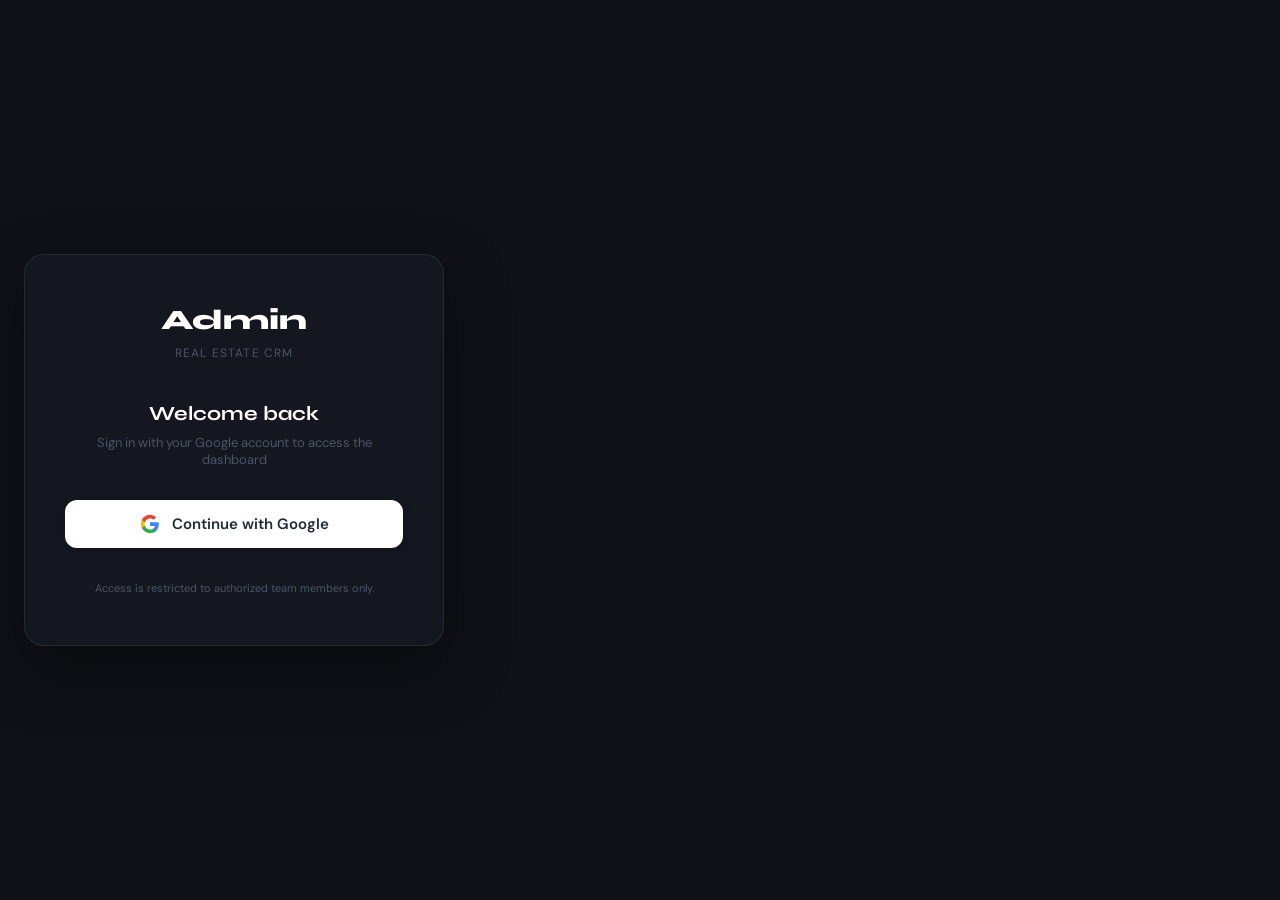
==== docs/index.html @ 5480eefa "Rename dashboard to docs for GitHub Pages" ====
<!DOCTYPE html>
<html lang="en">
<head>
  <meta charset="UTF-8"/>
  <meta name="viewport" content="width=device-width, initial-scale=1.0"/>
  <title>PropAdmin · Dashboard</title>
  <link href="https://fonts.googleapis.com/css2?family=DM+Sans:wght@300;400;500;600;700&family=Syne:wght@700;800&display=swap" rel="stylesheet"/>
  <link rel="stylesheet" href="css/styles.css"/>
  <script src="https://cdn.jsdelivr.net/npm/chart.js"></script>
  <script type="module" src="js/app.js"></script>
</head>
<body>

  <!-- AUTH SCREEN -->
  <div id="auth-screen" style="display:flex;align-items:center;justify-content:center;min-height:100vh;background:#0f1117;padding:24px">
    <div style="background:#141720;border:1px solid rgba(255,255,255,0.08);border-radius:20px;padding:48px 40px;width:100%;max-width:420px;text-align:center;box-shadow:0 24px 64px rgba(0,0,0,0.4)">
      <div style="font-family:'Syne',sans-serif;font-size:28px;font-weight:800;color:#fff;margin-bottom:8px">Admin</div>
      <div style="font-size:12px;color:#4a5568;text-transform:uppercase;letter-spacing:0.1em;margin-bottom:40px">Real Estate CRM</div>
      <div style="font-size:20px;font-weight:700;color:#fff;font-family:'Syne',sans-serif;margin-bottom:8px">Welcome back</div>
      <div style="font-size:13px;color:#4a5568;margin-bottom:32px">Sign in with your Google account to access the dashboard</div>
      <button id="google-signin-btn" style="display:flex;align-items:center;justify-content:center;gap:12px;width:100%;padding:14px 20px;border-radius:12px;background:#fff;border:none;cursor:pointer;font-family:'DM Sans',sans-serif;font-size:15px;font-weight:600;color:#1f2937;transition:all 0.2s;box-shadow:0 2px 8px rgba(0,0,0,0.2)"
        onmouseover="this.style.transform='translateY(-1px)';this.style.boxShadow='0 4px 16px rgba(0,0,0,0.3)'"
        onmouseout="this.style.transform='none';this.style.boxShadow='0 2px 8px rgba(0,0,0,0.2)'">
        <svg width="20" height="20" viewBox="0 0 24 24">
          <path fill="#4285F4" d="M22.56 12.25c0-.78-.07-1.53-.2-2.25H12v4.26h5.92c-.26 1.37-1.04 2.53-2.21 3.31v2.77h3.57c2.08-1.92 3.28-4.74 3.28-8.09z"/>
          <path fill="#34A853" d="M12 23c2.97 0 5.46-.98 7.28-2.66l-3.57-2.77c-.98.66-2.23 1.06-3.71 1.06-2.86 0-5.29-1.93-6.16-4.53H2.18v2.84C3.99 20.53 7.7 23 12 23z"/>
          <path fill="#FBBC05" d="M5.84 14.09c-.22-.66-.35-1.36-.35-2.09s.13-1.43.35-2.09V7.07H2.18C1.43 8.55 1 10.22 1 12s.43 3.45 1.18 4.93l2.85-2.22.81-.62z"/>
          <path fill="#EA4335" d="M12 5.38c1.62 0 3.06.56 4.21 1.64l3.15-3.15C17.45 2.09 14.97 1 12 1 7.7 1 3.99 3.47 2.18 7.07l3.66 2.84c.87-2.6 3.3-4.53 6.16-4.53z"/>
        </svg>
        Continue with Google
      </button>
      <div id="auth-error" style="display:none;margin-top:16px;padding:12px 16px;background:rgba(239,68,68,0.1);border:1px solid rgba(239,68,68,0.2);border-radius:10px;font-size:13px;color:#fca5a5;line-height:1.5"></div>
      <div style="margin-top:32px;font-size:11px;color:#4a5568;line-height:1.6">Access is restricted to authorized team members only.</div>
    </div>
  </div>

  <!-- APP SCREEN -->
  <div id="app-screen" style="display:none;min-height:100vh">

    <!-- Sidebar -->
    <div id="sidebar">
      <div class="logo">
        <h1>🏠 PropAdmin</h1>
        <p>Real Estate CRM</p>
      </div>
      <nav>
        <button class="nav-btn active" data-view="dashboard">⊡ &nbsp; Dashboard</button>

        <div style="padding:8px 24px 4px;font-size:10px;text-transform:uppercase;letter-spacing:0.1em;color:#2d3748;font-weight:600">Interests</div>
        <button class="nav-btn" data-view="sell">💰 &nbsp; Sell Interests</button>
        <button class="nav-btn" data-view="buy">🛒 &nbsp; Buy Interests</button>
        <button class="nav-btn" data-view="rent">🏠 &nbsp; Rent Interests</button>
        <button class="nav-btn" data-view="offplan">🏗 &nbsp; Off-Plan Interests</button>

        <div style="padding:8px 24px 4px;font-size:10px;text-transform:uppercase;letter-spacing:0.1em;color:#2d3748;font-weight:600">People</div>
        <button class="nav-btn" data-view="members">🪪 &nbsp; Members</button>
        <button class="nav-btn" data-view="registrations">📋 &nbsp; Registrations</button>
        <button class="nav-btn" data-view="lookup">🔍 &nbsp; Member Lookup</button>

        <div style="padding:8px 24px 4px;font-size:10px;text-transform:uppercase;letter-spacing:0.1em;color:#2d3748;font-weight:600">Property</div>
        <button class="nav-btn" data-view="properties">🏘 &nbsp; Properties</button>

        <button class="nav-btn danger" id="logout-btn" data-view="logout" style="margin-top:8px">↩ &nbsp; Logout</button>
      </nav>

      <!-- User profile -->
      <div style="padding:16px 24px 0;border-top:1px solid rgba(255,255,255,0.05);margin-top:auto">
        <div style="display:flex;align-items:center;gap:10px">
          <div style="position:relative;flex-shrink:0">
            <img id="user-avatar" style="display:none;width:32px;height:32px;border-radius:50%;object-fit:cover" src="" alt=""/>
            <div id="user-initials" style="width:32px;height:32px;border-radius:50%;background:rgba(79,142,247,0.2);color:#4f8ef7;display:flex;align-items:center;justify-content:center;font-size:13px;font-weight:700"></div>
          </div>
          <div style="min-width:0">
            <div id="user-name"  style="font-size:13px;font-weight:500;color:#e2e8f0;white-space:nowrap;overflow:hidden;text-overflow:ellipsis"></div>
            <div id="user-email" style="font-size:11px;color:#4a5568;white-space:nowrap;overflow:hidden;text-overflow:ellipsis"></div>
          </div>
        </div>
      </div>
      <div class="sidebar-footer">
        <div id="status-dot"></div>
        <div id="status-text">Connecting…</div>
      </div>
    </div>

    <!-- Main -->
    <div id="main">
      <div class="page-header">
        <div>
          <h2>Dashboard Overview</h2>
          <p>Live data from Firebase</p>
        </div>
        <div id="live-badge">⏳ Connecting…</div>
      </div>

      <div id="error-banner">
        <strong>⚠️ Firebase error: <span id="error-msg"></span></strong><br/>
        <span>Open <code>js/firebase.js</code> and paste your real Firebase config values.</span>
      </div>

      <!-- Dashboard Overview -->
      <div id="view-dashboard" class="view">
        <div class="kpi-grid">
          <div class="kpi-card">
            <div><div class="kpi-label">Total Interests</div><div class="kpi-value" id="kpi-total">…</div><div class="kpi-delta" style="color:#4f8ef7">all form submissions</div></div>
            <div class="kpi-icon">📥</div>
          </div>
          <div class="kpi-card">
            <div><div class="kpi-label">Hot & New</div><div class="kpi-value" id="kpi-hot">…</div><div class="kpi-delta" style="color:#ef4444">need attention now</div></div>
            <div class="kpi-icon">🔥</div>
          </div>
          <div class="kpi-card">
            <div><div class="kpi-label">Avg Max Budget</div><div class="kpi-value" id="kpi-budget" style="font-size:18px;padding-top:8px">…</div><div class="kpi-delta" style="color:#34d399">across all leads</div></div>
            <div class="kpi-icon">💰</div>
          </div>
          <div class="kpi-card">
            <div><div class="kpi-label">Properties</div><div class="kpi-value" id="kpi-props">…</div><div class="kpi-delta" style="color:#a78bfa">submitted forms</div></div>
            <div class="kpi-icon">🏘</div>
          </div>
          <div class="kpi-card">
            <div><div class="kpi-label">Members</div><div class="kpi-value" id="kpi-members">…</div><div class="kpi-delta" style="color:#34d399">registered</div></div>
            <div class="kpi-icon">🪪</div>
          </div>
        </div>
        <div class="charts-row">
          <div class="card">
            <div class="card-title">Lead Volume Over Time</div>
            <div class="card-sub">New leads per month</div>
            <div class="chart-wrap"><canvas id="areaChart"></canvas></div>
          </div>
          <div class="card">
            <div class="card-title">Intent Breakdown</div>
            <div class="card-sub">Rent vs Buy vs Availability</div>
            <div class="chart-wrap-sm"><canvas id="pieChart"></canvas></div>
          </div>
        </div>
        <div class="card">
          <div class="section-header">
            <div class="card-title">Recent Leads</div>
            <button class="view-all-btn" id="view-all-btn">View All →</button>
          </div>
          <div id="recent-leads"><div class="empty">Loading from Firebase…</div></div>
        </div>
      </div>

      <!-- Sell Interests -->
      <div id="view-sell" class="view">
        <div class="filters">
          <input id="sell-search" class="filter-input" placeholder="🔍  Search name, phone, location…"/>
        </div>
        <div class="table-wrap" id="sell-container">
          <div style="padding:40px;text-align:center;color:#4a5568">Loading…</div>
        </div>
        <div id="sell-count" style="margin-top:12px;font-size:12px;color:#4a5568"></div>
      </div>

      <!-- Buy Interests -->
      <div id="view-buy" class="view">
        <div class="filters">
          <input id="buy-search" class="filter-input" placeholder="🔍  Search name, phone, location…"/>
        </div>
        <div class="table-wrap" id="buy-container">
          <div style="padding:40px;text-align:center;color:#4a5568">Loading…</div>
        </div>
        <div id="buy-count" style="margin-top:12px;font-size:12px;color:#4a5568"></div>
      </div>

      <!-- Rent Interests -->
      <div id="view-rent" class="view">
        <div class="filters">
          <input id="rent-search" class="filter-input" placeholder="🔍  Search name, phone, location…"/>
        </div>
        <div class="table-wrap" id="rent-container">
          <div style="padding:40px;text-align:center;color:#4a5568">Loading…</div>
        </div>
        <div id="rent-count" style="margin-top:12px;font-size:12px;color:#4a5568"></div>
      </div>

      <!-- Off-Plan Interests -->
      <div id="view-offplan" class="view">
        <div class="filters">
          <input id="offplan-search" class="filter-input" placeholder="🔍  Search name, phone, location…"/>
        </div>
        <div class="table-wrap" id="offplan-container">
          <div style="padding:40px;text-align:center;color:#4a5568">Loading…</div>
        </div>
        <div id="offplan-count" style="margin-top:12px;font-size:12px;color:#4a5568"></div>
      </div>

      <!-- Members -->
      <div id="view-members" class="view">
        <div class="filters">
          <input id="members-search" class="filter-input" placeholder="🔍  Search name, email, roll no, job title…"/>
        </div>
        <div class="table-wrap" id="members-container">
          <div style="padding:40px;text-align:center;color:#4a5568">Loading…</div>
        </div>
        <div id="members-count" style="margin-top:12px;font-size:12px;color:#4a5568"></div>
      </div>

      <!-- Registrations -->
      <div id="view-registrations" class="view">
        <div class="filters">
          <input id="regs-search" class="filter-input" placeholder="🔍  Search name, phone, email, job title…"/>
        </div>
        <div class="table-wrap" id="regs-container">
          <div style="padding:40px;text-align:center;color:#4a5568">Loading…</div>
        </div>
        <div id="regs-count" style="margin-top:12px;font-size:12px;color:#4a5568"></div>
      </div>

      <!-- Member Lookup -->
      <div id="view-lookup" class="view">
        <div class="filters">
          <input id="lookup-search" class="filter-input" placeholder="🔍  Search by member name or phone number…" style="max-width:500px"/>
        </div>
        <div id="lookup-results" style="margin-top:16px">
          <div style="text-align:center;padding:60px 20px;color:#4a5568">
            <div style="font-size:40px;margin-bottom:16px">🔍</div>
            <div style="font-size:15px;font-weight:500;color:#64748b">Search by member name or phone number</div>
            <div style="font-size:13px;margin-top:8px;color:#4a5568">Finds all form activity across every collection</div>
          </div>
        </div>
      </div>

      <!-- Properties -->
      <div id="view-properties" class="view">
        <div class="filters">
          <input id="props-search" class="filter-input" placeholder="🔍  Search building, area, city, ref no…"/>
        </div>
        <div class="table-wrap" id="props-container">
          <div style="padding:40px;text-align:center;color:#4a5568">Loading…</div>
        </div>
        <div id="props-count" style="margin-top:12px;font-size:12px;color:#4a5568"></div>
      </div>

      <!-- Legacy leads view (kept for backward compat) -->
      <div id="view-leads" class="view">
        <div class="filters">
          <input  id="search-input"  class="filter-input"  placeholder="🔍  Search name, email, location…"/>
          <select id="filter-mode"   class="filter-select">
            <option value="all">All Modes</option>
            <option value="rent">Rent</option>
            <option value="buy">Buy</option>
            <option value="availability">Availability</option>
          </select>
          <select id="filter-status" class="filter-select">
            <option value="all">All Status</option>
            <option value="New">New</option>
            <option value="Hot">Hot</option>
            <option value="Warm">Warm</option>
            <option value="Cold">Cold</option>
          </select>
        </div>
        <div class="table-wrap">
          <table>
            <thead>
              <tr><th></th><th>Name</th><th>Phone</th><th>Email</th><th>Mode</th><th>Properties</th><th>Max Budget</th><th>Date</th><th>Status</th></tr>
            </thead>
            <tbody id="leads-tbody">
              <tr><td colspan="9" class="empty-cell">Loading from Firebase…</td></tr>
            </tbody>
          </table>
        </div>
        <div id="leads-count"></div>
      </div>

    </div><!-- end #main -->
  </div><!-- end #app-screen -->

</body>
</html>
---- docs/css/styles.css ----
/* ── Reset & base ─────────────────────────────────────────── */
*, *::before, *::after { box-sizing: border-box; margin: 0; padding: 0; }
body { display: flex; min-height: 100vh; font-family: 'DM Sans', sans-serif; background: #0f1117; color: #e2e8f0; }

/* ── Sidebar ──────────────────────────────────────────────── */
#sidebar { width: 240px; background: #090c14; border-right: 1px solid rgba(255,255,255,0.05); display: flex; flex-direction: column; padding: 32px 0; flex-shrink: 0; }
.logo { padding: 0 24px 40px; }
.logo h1 { font-family: 'Syne', sans-serif; font-size: 22px; font-weight: 800; color: #fff; }
.logo p  { font-size: 11px; color: #4a5568; margin-top: 4px; text-transform: uppercase; letter-spacing: 0.08em; }
nav { flex: 1; }
.nav-btn { display: flex; align-items: center; gap: 12px; width: 100%; padding: 12px 24px; border: none; background: transparent; color: #94a3b8; font-size: 14px; font-family: 'DM Sans', sans-serif; cursor: pointer; text-align: left; border-left: 3px solid transparent; transition: all 0.15s; margin-bottom: 2px; }
.nav-btn:hover  { color: #e2e8f0; background: rgba(255,255,255,0.03); }
.nav-btn.active { color: #4f8ef7; background: rgba(79,142,247,0.12); border-left-color: #4f8ef7; font-weight: 600; }
.nav-btn.danger { color: #ef4444; }
.sidebar-footer { padding: 20px 24px 0; border-top: 1px solid rgba(255,255,255,0.05); display: flex; align-items: center; gap: 8px; }
#status-dot  { width: 8px; height: 8px; border-radius: 50%; background: #fb923c; flex-shrink: 0; }
#status-text { font-size: 11px; color: #4a5568; }

/* ── Main content ─────────────────────────────────────────── */
#main { flex: 1; overflow-y: auto; padding: 36px 40px; }
.page-header { display: flex; justify-content: space-between; align-items: flex-start; margin-bottom: 36px; }
.page-header h2 { font-family: 'Syne', sans-serif; font-size: 28px; font-weight: 800; color: #fff; }
.page-header p  { font-size: 13px; color: #4a5568; margin-top: 6px; }
#live-badge { background: rgba(251,146,60,0.1); border: 1px solid rgba(251,146,60,0.2); border-radius: 10px; padding: 8px 16px; font-size: 12px; color: #fb923c; font-weight: 500; white-space: nowrap; }

/* ── Error banner ─────────────────────────────────────────── */
#error-banner { display: none; background: rgba(239,68,68,0.08); border: 1px solid rgba(239,68,68,0.2); border-radius: 12px; padding: 16px 20px; margin-bottom: 24px; font-size: 13px; color: #fca5a5; line-height: 1.7; }
#error-banner span { color: #94a3b8; }

/* ── Views ────────────────────────────────────────────────── */
.view { display: none; }
#view-dashboard { display: block; }

/* ── KPI cards ────────────────────────────────────────────── */
.kpi-grid  { display: grid; grid-template-columns: repeat(4,1fr); gap: 16px; margin-bottom: 28px; }
.kpi-card  { background: #141720; border: 1px solid rgba(255,255,255,0.06); border-radius: 14px; padding: 20px 22px; display: flex; justify-content: space-between; align-items: flex-start; }
.kpi-label { font-size: 11px; color: #4a5568; text-transform: uppercase; letter-spacing: 0.08em; margin-bottom: 8px; }
.kpi-value { font-family: 'Syne', sans-serif; font-size: 30px; font-weight: 700; color: #fff; line-height: 1; }
.kpi-delta { font-size: 11px; margin-top: 6px; }
.kpi-icon  { font-size: 24px; opacity: 0.6; }

/* ── Charts ───────────────────────────────────────────────── */
.charts-row   { display: grid; grid-template-columns: 2fr 1fr; gap: 16px; margin-bottom: 28px; }
.card         { background: #141720; border: 1px solid rgba(255,255,255,0.06); border-radius: 14px; padding: 22px 24px; }
.card-title   { font-size: 13px; font-weight: 600; color: #e2e8f0; margin-bottom: 4px; }
.card-sub     { font-size: 11px; color: #4a5568; margin-bottom: 20px; }
.chart-wrap   { position: relative; height: 180px; }
.chart-wrap-sm{ position: relative; height: 160px; }

/* ── Recent leads ─────────────────────────────────────────── */
.section-header { display: flex; justify-content: space-between; align-items: center; margin-bottom: 18px; }
.view-all-btn   { background: none; border: 1px solid rgba(79,142,247,0.3); color: #4f8ef7; font-size: 11px; padding: 5px 12px; border-radius: 6px; cursor: pointer; font-family: 'DM Sans', sans-serif; }
.lead-row  { display: flex; align-items: center; justify-content: space-between; padding: 12px 0; border-bottom: 1px solid rgba(255,255,255,0.04); }
.lead-left { display: flex; align-items: center; gap: 12px; }
.lead-right{ display: flex; align-items: center; gap: 10px; }
.lead-name { font-size: 13px; font-weight: 500; color: #e2e8f0; }
.lead-sub  { font-size: 11px; color: #4a5568; margin-top: 2px; }
.lead-date { font-size: 11px; color: #4a5568; }

/* ── Shared components ────────────────────────────────────── */
.avatar    { width: 34px; height: 34px; border-radius: 50%; display: flex; align-items: center; justify-content: center; font-size: 13px; font-weight: 700; flex-shrink: 0; }
.avatar.sm { width: 30px; height: 30px; font-size: 12px; }
.badge     { font-size: 11px; font-weight: 600; padding: 3px 10px; border-radius: 20px; white-space: nowrap; display: inline-block; }
.empty     { color: #4a5568; font-size: 13px; padding: 20px 0; }
.empty-cell{ padding: 40px; text-align: center; color: #4a5568; }

/* ── Filters ──────────────────────────────────────────────── */
.filters       { display: flex; gap: 12px; margin-bottom: 20px; flex-wrap: wrap; }
.filter-input  { flex: 1; min-width: 220px; background: #141720; border: 1px solid rgba(255,255,255,0.08); border-radius: 10px; padding: 10px 16px; color: #e2e8f0; font-size: 13px; font-family: 'DM Sans', sans-serif; outline: none; }
.filter-select { background: #141720; border: 1px solid rgba(255,255,255,0.08); border-radius: 10px; padding: 10px 16px; color: #94a3b8; font-size: 12px; font-family: 'DM Sans', sans-serif; outline: none; cursor: pointer; }

/* ── Table ────────────────────────────────────────────────── */
.table-wrap { background: #141720; border: 1px solid rgba(255,255,255,0.06); border-radius: 14px; overflow: hidden; }
table       { width: 100%; border-collapse: collapse; }
thead       { border-bottom: 1px solid rgba(255,255,255,0.06); }
thead th    { padding: 12px 16px; font-size: 10px; text-transform: uppercase; letter-spacing: 0.1em; color: #4a5568; font-weight: 600; text-align: left; }
tbody td    { padding: 13px 16px; font-size: 13px; color: #94a3b8; border-bottom: 1px solid rgba(255,255,255,0.04); }
#leads-count{ margin-top: 12px; font-size: 12px; color: #4a5568; }

/* ── Expandable rows ──────────────────────────────────────── */
.expand-btn  { cursor: pointer; color: #4a5568; font-size: 12px; padding: 2px 6px; border-radius: 4px; transition: all 0.1s; user-select: none; flex-shrink: 0; }
.expand-btn:hover { color: #4f8ef7; background: rgba(79,142,247,0.1); }
.detail-row td    { padding: 0; border-bottom: 1px solid rgba(255,255,255,0.06); }
.detail-grid      { display: grid; grid-template-columns: repeat(4,1fr); gap: 0; padding: 20px 20px 20px 52px; background: rgba(79,142,247,0.03); border-top: 1px solid rgba(79,142,247,0.1); }
.detail-section   { padding: 0 20px 0 0; }
.detail-title     { font-size: 11px; font-weight: 600; color: #4f8ef7; text-transform: uppercase; letter-spacing: 0.08em; margin-bottom: 12px; }
.detail-item      { display: flex; justify-content: space-between; gap: 12px; padding: 5px 0; border-bottom: 1px solid rgba(255,255,255,0.03); font-size: 12px; }
.detail-item span:first-child { color: #4a5568; flex-shrink: 0; }
.detail-item span:last-child  { color: #e2e8f0; text-align: right; }
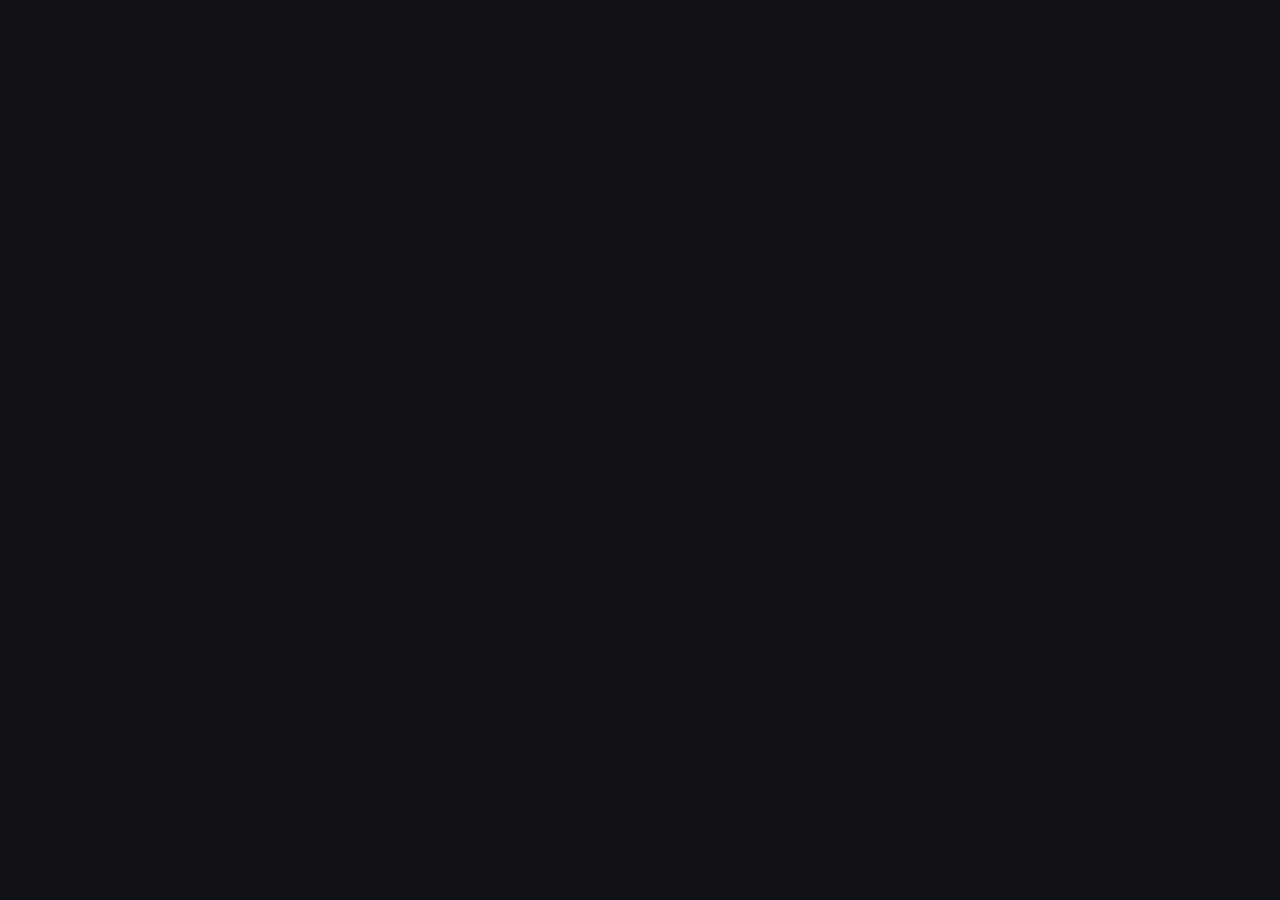
==== commit b2f6a269: "yeah" ====
--- a/docs/index.html
+++ b/docs/index.html
@@ -12,27 +12,7 @@
 <body>
 
   <!-- AUTH SCREEN -->
-  <div id="auth-screen" style="display:flex;align-items:center;justify-content:center;min-height:100vh;background:#0f1117;padding:24px">
-    <div style="background:#141720;border:1px solid rgba(255,255,255,0.08);border-radius:20px;padding:48px 40px;width:100%;max-width:420px;text-align:center;box-shadow:0 24px 64px rgba(0,0,0,0.4)">
-      <div style="font-family:'Syne',sans-serif;font-size:28px;font-weight:800;color:#fff;margin-bottom:8px">Admin</div>
-      <div style="font-size:12px;color:#4a5568;text-transform:uppercase;letter-spacing:0.1em;margin-bottom:40px">Real Estate CRM</div>
-      <div style="font-size:20px;font-weight:700;color:#fff;font-family:'Syne',sans-serif;margin-bottom:8px">Welcome back</div>
-      <div style="font-size:13px;color:#4a5568;margin-bottom:32px">Sign in with your Google account to access the dashboard</div>
-      <button id="google-signin-btn" style="display:flex;align-items:center;justify-content:center;gap:12px;width:100%;padding:14px 20px;border-radius:12px;background:#fff;border:none;cursor:pointer;font-family:'DM Sans',sans-serif;font-size:15px;font-weight:600;color:#1f2937;transition:all 0.2s;box-shadow:0 2px 8px rgba(0,0,0,0.2)"
-        onmouseover="this.style.transform='translateY(-1px)';this.style.boxShadow='0 4px 16px rgba(0,0,0,0.3)'"
-        onmouseout="this.style.transform='none';this.style.boxShadow='0 2px 8px rgba(0,0,0,0.2)'">
-        <svg width="20" height="20" viewBox="0 0 24 24">
-          <path fill="#4285F4" d="M22.56 12.25c0-.78-.07-1.53-.2-2.25H12v4.26h5.92c-.26 1.37-1.04 2.53-2.21 3.31v2.77h3.57c2.08-1.92 3.28-4.74 3.28-8.09z"/>
-          <path fill="#34A853" d="M12 23c2.97 0 5.46-.98 7.28-2.66l-3.57-2.77c-.98.66-2.23 1.06-3.71 1.06-2.86 0-5.29-1.93-6.16-4.53H2.18v2.84C3.99 20.53 7.7 23 12 23z"/>
-          <path fill="#FBBC05" d="M5.84 14.09c-.22-.66-.35-1.36-.35-2.09s.13-1.43.35-2.09V7.07H2.18C1.43 8.55 1 10.22 1 12s.43 3.45 1.18 4.93l2.85-2.22.81-.62z"/>
-          <path fill="#EA4335" d="M12 5.38c1.62 0 3.06.56 4.21 1.64l3.15-3.15C17.45 2.09 14.97 1 12 1 7.7 1 3.99 3.47 2.18 7.07l3.66 2.84c.87-2.6 3.3-4.53 6.16-4.53z"/>
-        </svg>
-        Continue with Google
-      </button>
-      <div id="auth-error" style="display:none;margin-top:16px;padding:12px 16px;background:rgba(239,68,68,0.1);border:1px solid rgba(239,68,68,0.2);border-radius:10px;font-size:13px;color:#fca5a5;line-height:1.5"></div>
-      <div style="margin-top:32px;font-size:11px;color:#4a5568;line-height:1.6">Access is restricted to authorized team members only.</div>
-    </div>
-  </div>
+  
 
   <!-- APP SCREEN -->
   <div id="app-screen" style="display:none;min-height:100vh">
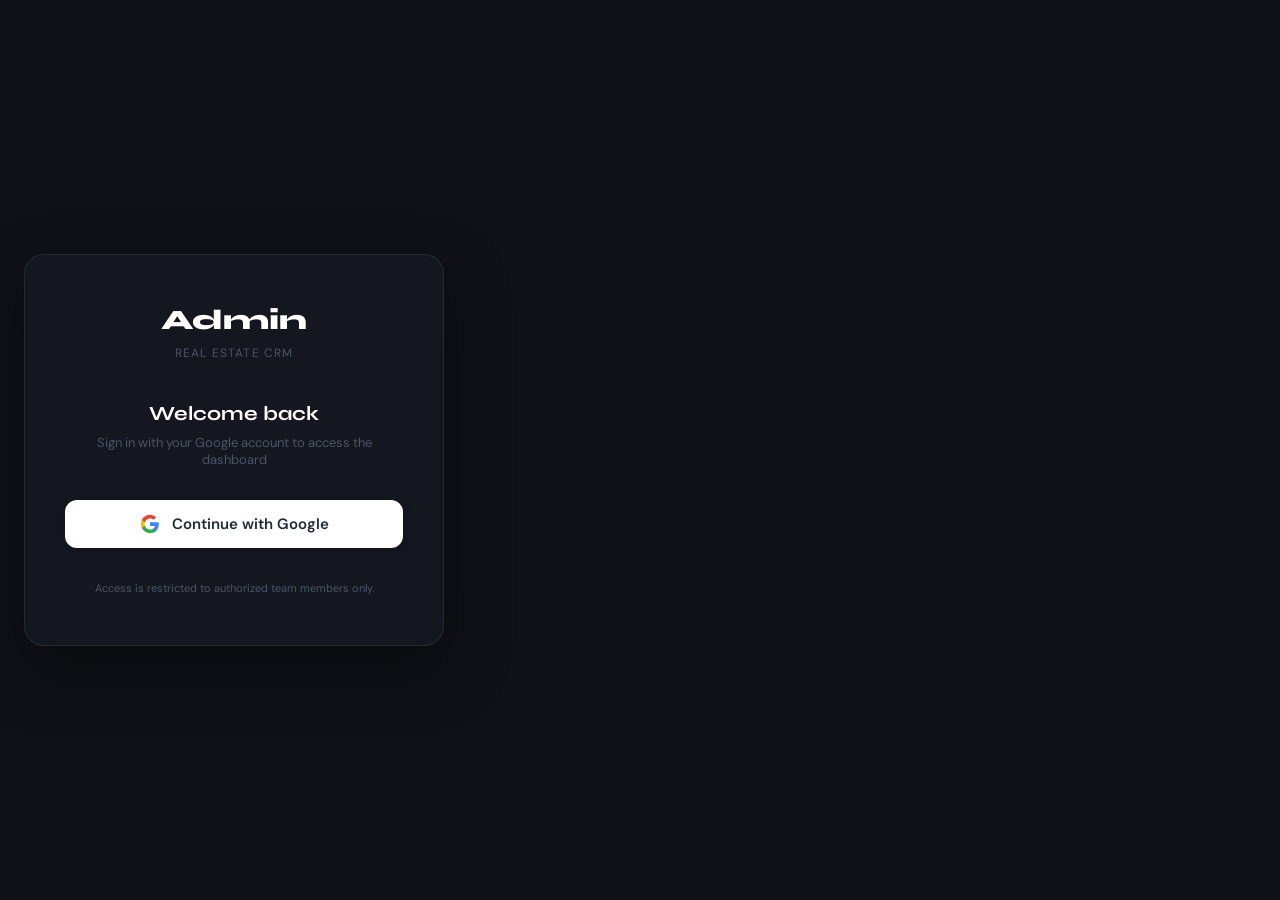
==== commit b36219d2: "auth should work" ====
--- a/docs/index.html
+++ b/docs/index.html
@@ -12,7 +12,27 @@
 <body>
 
   <!-- AUTH SCREEN -->
-  
+  <div id="auth-screen" style="display:flex;align-items:center;justify-content:center;min-height:100vh;background:#0f1117;padding:24px">
+    <div style="background:#141720;border:1px solid rgba(255,255,255,0.08);border-radius:20px;padding:48px 40px;width:100%;max-width:420px;text-align:center;box-shadow:0 24px 64px rgba(0,0,0,0.4)">
+      <div style="font-family:'Syne',sans-serif;font-size:28px;font-weight:800;color:#fff;margin-bottom:8px">Admin</div>
+      <div style="font-size:12px;color:#4a5568;text-transform:uppercase;letter-spacing:0.1em;margin-bottom:40px">Real Estate CRM</div>
+      <div style="font-size:20px;font-weight:700;color:#fff;font-family:'Syne',sans-serif;margin-bottom:8px">Welcome back</div>
+      <div style="font-size:13px;color:#4a5568;margin-bottom:32px">Sign in with your Google account to access the dashboard</div>
+      <button id="google-signin-btn" style="display:flex;align-items:center;justify-content:center;gap:12px;width:100%;padding:14px 20px;border-radius:12px;background:#fff;border:none;cursor:pointer;font-family:'DM Sans',sans-serif;font-size:15px;font-weight:600;color:#1f2937;transition:all 0.2s;box-shadow:0 2px 8px rgba(0,0,0,0.2)"
+        onmouseover="this.style.transform='translateY(-1px)';this.style.boxShadow='0 4px 16px rgba(0,0,0,0.3)'"
+        onmouseout="this.style.transform='none';this.style.boxShadow='0 2px 8px rgba(0,0,0,0.2)'">
+        <svg width="20" height="20" viewBox="0 0 24 24">
+          <path fill="#4285F4" d="M22.56 12.25c0-.78-.07-1.53-.2-2.25H12v4.26h5.92c-.26 1.37-1.04 2.53-2.21 3.31v2.77h3.57c2.08-1.92 3.28-4.74 3.28-8.09z"/>
+          <path fill="#34A853" d="M12 23c2.97 0 5.46-.98 7.28-2.66l-3.57-2.77c-.98.66-2.23 1.06-3.71 1.06-2.86 0-5.29-1.93-6.16-4.53H2.18v2.84C3.99 20.53 7.7 23 12 23z"/>
+          <path fill="#FBBC05" d="M5.84 14.09c-.22-.66-.35-1.36-.35-2.09s.13-1.43.35-2.09V7.07H2.18C1.43 8.55 1 10.22 1 12s.43 3.45 1.18 4.93l2.85-2.22.81-.62z"/>
+          <path fill="#EA4335" d="M12 5.38c1.62 0 3.06.56 4.21 1.64l3.15-3.15C17.45 2.09 14.97 1 12 1 7.7 1 3.99 3.47 2.18 7.07l3.66 2.84c.87-2.6 3.3-4.53 6.16-4.53z"/>
+        </svg>
+        Continue with Google
+      </button>
+      <div id="auth-error" style="display:none;margin-top:16px;padding:12px 16px;background:rgba(239,68,68,0.1);border:1px solid rgba(239,68,68,0.2);border-radius:10px;font-size:13px;color:#fca5a5;line-height:1.5"></div>
+      <div style="margin-top:32px;font-size:11px;color:#4a5568;line-height:1.6">Access is restricted to authorized team members only.</div>
+    </div>
+  </div>
 
   <!-- APP SCREEN -->
   <div id="app-screen" style="display:none;min-height:100vh">
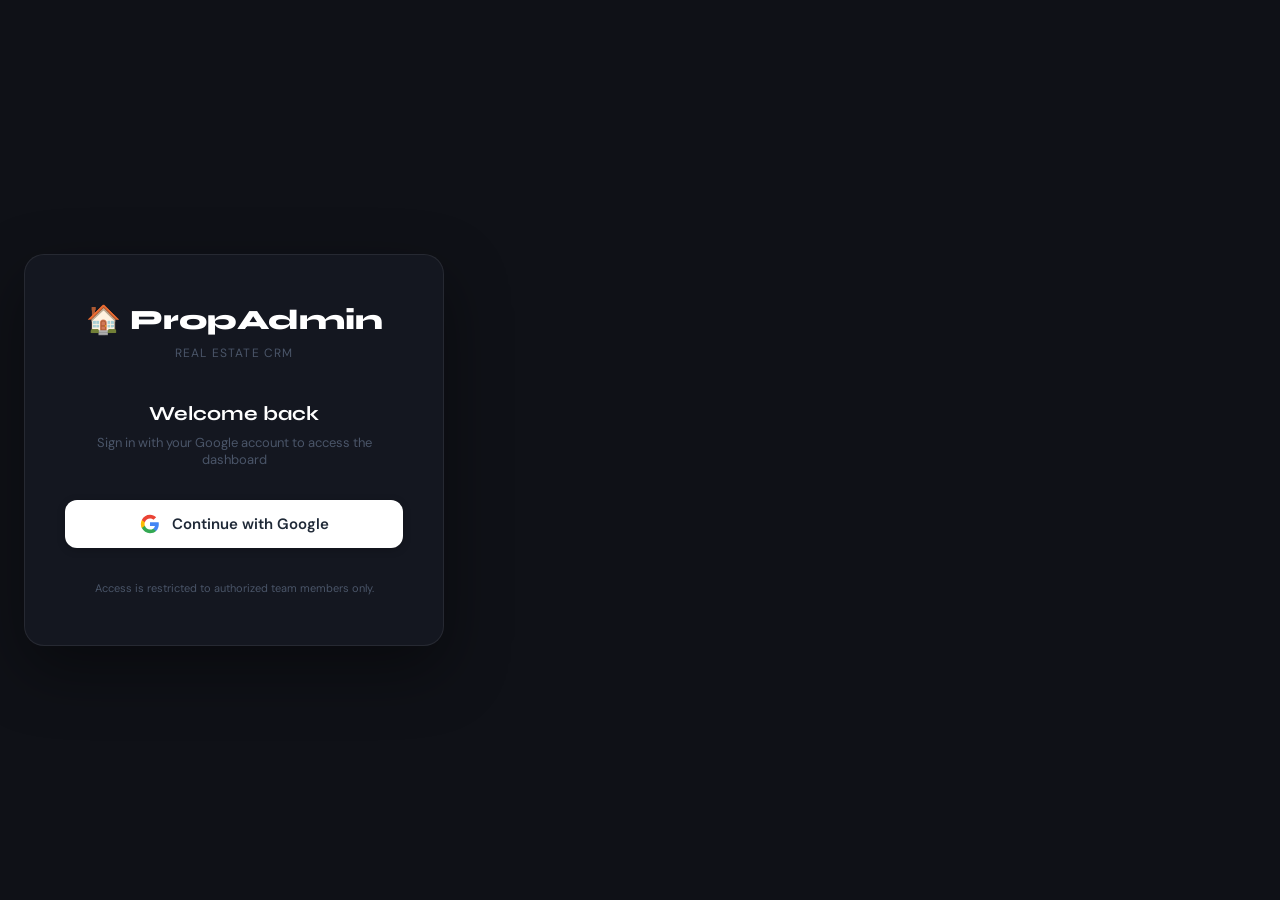
==== commit 32ceb2f4: "files  name" ====
--- a/docs/index.html
+++ b/docs/index.html
@@ -14,7 +14,7 @@
   <!-- AUTH SCREEN -->
   <div id="auth-screen" style="display:flex;align-items:center;justify-content:center;min-height:100vh;background:#0f1117;padding:24px">
     <div style="background:#141720;border:1px solid rgba(255,255,255,0.08);border-radius:20px;padding:48px 40px;width:100%;max-width:420px;text-align:center;box-shadow:0 24px 64px rgba(0,0,0,0.4)">
-      <div style="font-family:'Syne',sans-serif;font-size:28px;font-weight:800;color:#fff;margin-bottom:8px">Admin</div>
+      <div style="font-family:'Syne',sans-serif;font-size:28px;font-weight:800;color:#fff;margin-bottom:8px">🏠 PropAdmin</div>
       <div style="font-size:12px;color:#4a5568;text-transform:uppercase;letter-spacing:0.1em;margin-bottom:40px">Real Estate CRM</div>
       <div style="font-size:20px;font-weight:700;color:#fff;font-family:'Syne',sans-serif;margin-bottom:8px">Welcome back</div>
       <div style="font-size:13px;color:#4a5568;margin-bottom:32px">Sign in with your Google account to access the dashboard</div>
@@ -56,6 +56,7 @@
         <button class="nav-btn" data-view="members">🪪 &nbsp; Members</button>
         <button class="nav-btn" data-view="registrations">📋 &nbsp; Registrations</button>
         <button class="nav-btn" data-view="lookup">🔍 &nbsp; Member Lookup</button>
+        <button class="nav-btn" data-view="global-search">🌐 &nbsp; Global Search</button>
 
         <div style="padding:8px 24px 4px;font-size:10px;text-transform:uppercase;letter-spacing:0.1em;color:#2d3748;font-weight:600">Property</div>
         <button class="nav-btn" data-view="properties">🏘 &nbsp; Properties</button>
@@ -99,18 +100,20 @@
 
       <!-- Dashboard Overview -->
       <div id="view-dashboard" class="view">
+
+        <!-- KPI Cards -->
         <div class="kpi-grid">
           <div class="kpi-card">
-            <div><div class="kpi-label">Total Interests</div><div class="kpi-value" id="kpi-total">…</div><div class="kpi-delta" style="color:#4f8ef7">all form submissions</div></div>
+            <div><div class="kpi-label">Total Interests</div><div class="kpi-value" id="kpi-total">…</div><div class="kpi-delta" style="color:#4f8ef7">all collections</div></div>
             <div class="kpi-icon">📥</div>
           </div>
           <div class="kpi-card">
-            <div><div class="kpi-label">Hot & New</div><div class="kpi-value" id="kpi-hot">…</div><div class="kpi-delta" style="color:#ef4444">need attention now</div></div>
+            <div><div class="kpi-label">Sell + Buy</div><div class="kpi-value" id="kpi-hot">…</div><div class="kpi-delta" style="color:#ef4444">active interests</div></div>
             <div class="kpi-icon">🔥</div>
           </div>
           <div class="kpi-card">
-            <div><div class="kpi-label">Avg Max Budget</div><div class="kpi-value" id="kpi-budget" style="font-size:18px;padding-top:8px">…</div><div class="kpi-delta" style="color:#34d399">across all leads</div></div>
-            <div class="kpi-icon">💰</div>
+            <div><div class="kpi-label">Registrations</div><div class="kpi-value" id="kpi-budget">…</div><div class="kpi-delta" style="color:#34d399">form submissions</div></div>
+            <div class="kpi-icon">📋</div>
           </div>
           <div class="kpi-card">
             <div><div class="kpi-label">Properties</div><div class="kpi-value" id="kpi-props">…</div><div class="kpi-delta" style="color:#a78bfa">submitted forms</div></div>
@@ -121,25 +124,85 @@
             <div class="kpi-icon">🪪</div>
           </div>
         </div>
-        <div class="charts-row">
-          <div class="card">
-            <div class="card-title">Lead Volume Over Time</div>
-            <div class="card-sub">New leads per month</div>
-            <div class="chart-wrap"><canvas id="areaChart"></canvas></div>
-          </div>
-          <div class="card">
-            <div class="card-title">Intent Breakdown</div>
-            <div class="card-sub">Rent vs Buy vs Availability</div>
-            <div class="chart-wrap-sm"><canvas id="pieChart"></canvas></div>
-          </div>
-        </div>
-        <div class="card">
-          <div class="section-header">
-            <div class="card-title">Recent Leads</div>
-            <button class="view-all-btn" id="view-all-btn">View All →</button>
-          </div>
-          <div id="recent-leads"><div class="empty">Loading from Firebase…</div></div>
-        </div>
+
+        <!-- Interest Breakdown Cards -->
+        <div style="display:grid;grid-template-columns:repeat(auto-fill,minmax(220px,1fr));gap:16px;margin-bottom:24px">
+          <div class="card" style="padding:20px;cursor:pointer" onclick="document.querySelector('[data-view=sell]').click()">
+            <div style="display:flex;align-items:center;justify-content:space-between">
+              <div>
+                <div style="font-size:12px;color:#4a5568;text-transform:uppercase;letter-spacing:0.06em;margin-bottom:6px">Sell Interests</div>
+                <div style="font-size:28px;font-weight:700;color:#f59e0b" id="overview-sell">…</div>
+              </div>
+              <div style="font-size:28px">💰</div>
+            </div>
+            <div style="font-size:11px;color:#4a5568;margin-top:8px">Click to view →</div>
+          </div>
+          <div class="card" style="padding:20px;cursor:pointer" onclick="document.querySelector('[data-view=buy]').click()">
+            <div style="display:flex;align-items:center;justify-content:space-between">
+              <div>
+                <div style="font-size:12px;color:#4a5568;text-transform:uppercase;letter-spacing:0.06em;margin-bottom:6px">Buy Interests</div>
+                <div style="font-size:28px;font-weight:700;color:#34d399" id="overview-buy">…</div>
+              </div>
+              <div style="font-size:28px">🛒</div>
+            </div>
+            <div style="font-size:11px;color:#4a5568;margin-top:8px">Click to view →</div>
+          </div>
+          <div class="card" style="padding:20px;cursor:pointer" onclick="document.querySelector('[data-view=rent]').click()">
+            <div style="display:flex;align-items:center;justify-content:space-between">
+              <div>
+                <div style="font-size:12px;color:#4a5568;text-transform:uppercase;letter-spacing:0.06em;margin-bottom:6px">Rent Interests</div>
+                <div style="font-size:28px;font-weight:700;color:#a78bfa" id="overview-rent">…</div>
+              </div>
+              <div style="font-size:28px">🏠</div>
+            </div>
+            <div style="font-size:11px;color:#4a5568;margin-top:8px">Click to view →</div>
+          </div>
+          <div class="card" style="padding:20px;cursor:pointer" onclick="document.querySelector('[data-view=offplan]').click()">
+            <div style="display:flex;align-items:center;justify-content:space-between">
+              <div>
+                <div style="font-size:12px;color:#4a5568;text-transform:uppercase;letter-spacing:0.06em;margin-bottom:6px">Off-Plan Interests</div>
+                <div style="font-size:28px;font-weight:700;color:#fbbf24" id="overview-offplan">…</div>
+              </div>
+              <div style="font-size:28px">🏗</div>
+            </div>
+            <div style="font-size:11px;color:#4a5568;margin-top:8px">Click to view →</div>
+          </div>
+        </div>
+
+        <!-- Bottom row — Members + Properties + Registrations -->
+        <div style="display:grid;grid-template-columns:repeat(auto-fill,minmax(280px,1fr));gap:16px">
+          <div class="card" style="padding:20px;cursor:pointer" onclick="document.querySelector('[data-view=members]').click()">
+            <div style="display:flex;align-items:center;justify-content:space-between">
+              <div>
+                <div style="font-size:12px;color:#4a5568;text-transform:uppercase;letter-spacing:0.06em;margin-bottom:6px">Registered Members</div>
+                <div style="font-size:28px;font-weight:700;color:#4f8ef7" id="overview-members">…</div>
+              </div>
+              <div style="font-size:28px">🪪</div>
+            </div>
+            <div style="font-size:11px;color:#4a5568;margin-top:8px">Click to view →</div>
+          </div>
+          <div class="card" style="padding:20px;cursor:pointer" onclick="document.querySelector('[data-view=properties]').click()">
+            <div style="display:flex;align-items:center;justify-content:space-between">
+              <div>
+                <div style="font-size:12px;color:#4a5568;text-transform:uppercase;letter-spacing:0.06em;margin-bottom:6px">Property Forms</div>
+                <div style="font-size:28px;font-weight:700;color:#a78bfa" id="overview-props">…</div>
+              </div>
+              <div style="font-size:28px">🏘</div>
+            </div>
+            <div style="font-size:11px;color:#4a5568;margin-top:8px">Click to view →</div>
+          </div>
+          <div class="card" style="padding:20px;cursor:pointer" onclick="document.querySelector('[data-view=registrations]').click()">
+            <div style="display:flex;align-items:center;justify-content:space-between">
+              <div>
+                <div style="font-size:12px;color:#4a5568;text-transform:uppercase;letter-spacing:0.06em;margin-bottom:6px">Registrations</div>
+                <div style="font-size:28px;font-weight:700;color:#34d399" id="overview-regs">…</div>
+              </div>
+              <div style="font-size:28px">📋</div>
+            </div>
+            <div style="font-size:11px;color:#4a5568;margin-top:8px">Click to view →</div>
+          </div>
+        </div>
+
       </div>
 
       <!-- Sell Interests -->
@@ -223,7 +286,25 @@
       </div>
 
       <!-- Properties -->
-      <div id="view-properties" class="view">
+      <!-- Global Search -->
+      <div id="view-global-search" class="view">
+        <div style="margin-bottom:20px">
+          <div style="font-size:22px;font-weight:700;color:#e2e8f0;margin-bottom:6px">🌐 Global Search</div>
+          <div style="font-size:13px;color:#4a5568">Search by building name, area, city, name, email — across every collection</div>
+        </div>
+        <div style="position:relative;margin-bottom:8px">
+          <input
+            id="global-search-input"
+            class="filter-input"
+            placeholder="🔍  Type a building name, area, or any keyword..."
+            style="width:100%;max-width:640px;font-size:15px;padding:14px 18px;height:auto"
+          />
+        </div>
+        <div id="global-search-count" style="font-size:12px;color:#4a5568;margin-bottom:16px;min-height:20px"></div>
+        <div id="global-search-results"></div>
+      </div>
+
+      <!-- Properties view -->
         <div class="filters">
           <input id="props-search" class="filter-input" placeholder="🔍  Search building, area, city, ref no…"/>
         </div>
